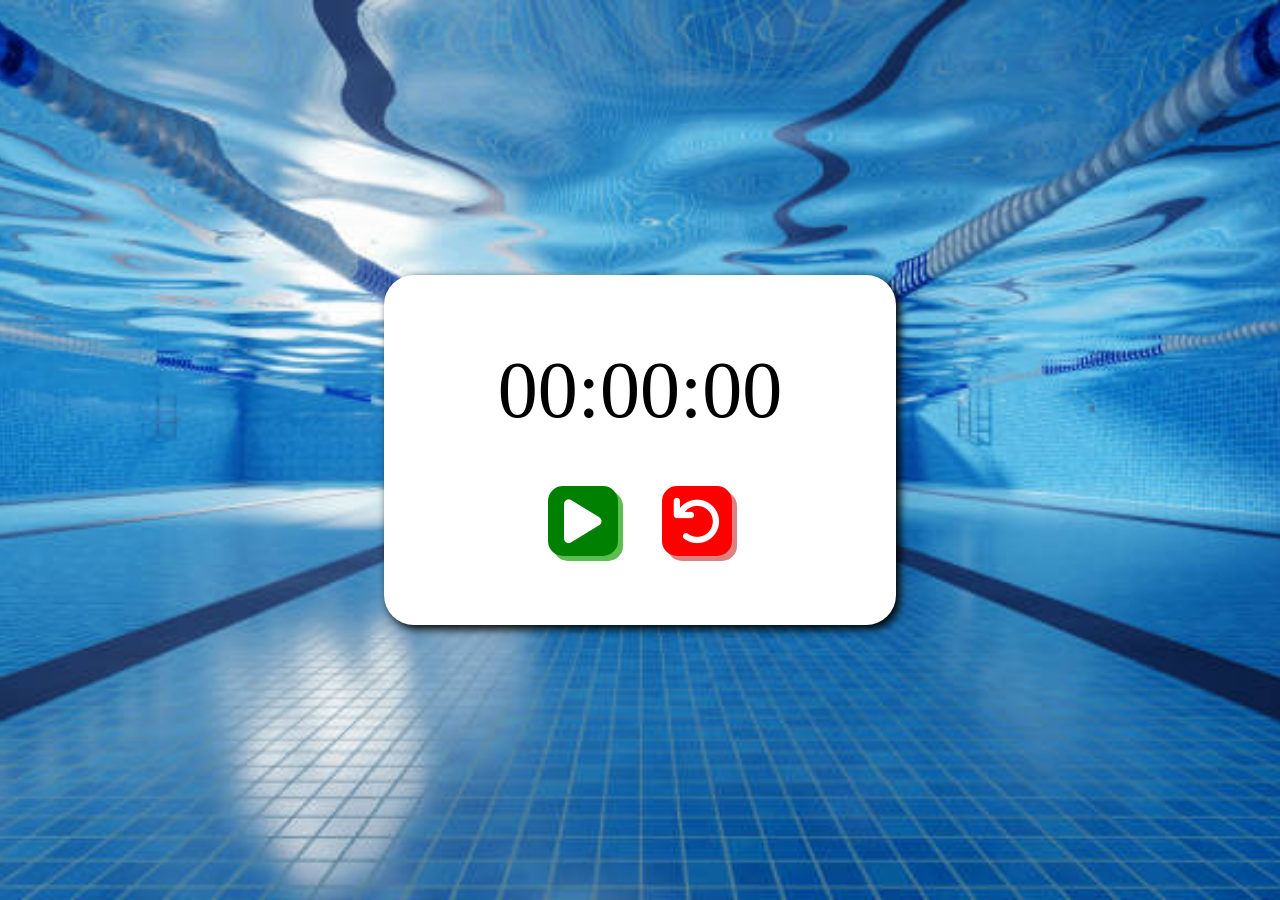
==== index.html @ 6e7a6a42 "Initial commit" ====
<!DOCTYPE html>
<html lang="en">
  <head>
    <meta charset="UTF-8" />
    <meta name="viewport" content="width=device-width, initial-scale=1.0" />
    <!-- Style Sheet -->
    <link rel="stylesheet" href="index.css" />
    <!-- Font Awsome Link -->
    <link
      rel="stylesheet"
      href="https://cdnjs.cloudflare.com/ajax/libs/font-awesome/6.0.0/css/all.min.css"
    />
    <title>Stop Watch</title>
  </head>
  <body>
    <div class="container">
      <div class="timer">00:00:00</div>
      <div class="buttons">
        <button id="start-stop-btn">
          <i class="fa-solid fa-play" id="play"></i>
        </button>
        <button id="reset-btn">
          <i class="fa-solid fa-arrow-rotate-left" id="reset"></i>
        </button>
      </div>
    </div>
    <script src="index.js"></script>
  </body>
</html>
---- index.css ----
* {
  margin: 0;
  padding: 0;
  box-sizing: border-box;
}

body {
  height: 100vh;
  background: url(img/background.png) no-repeat center center / cover;
  display: flex;
  justify-content: center;
  align-items: center;
}

.container {
  background-color: #fff;
  border-radius: 30px;
  width: 40%;
  height: 350px;
  display: flex;
  flex-direction: column;
  justify-content: center;
  align-items: center;
  gap: 50px;
  box-shadow: 4px 4px 10px;
}

.timer {
  font-size: 80px;
}

button {
  border: none;
  margin: 0 20px;
  cursor: pointer;
  background: none;
}

button i {
  font-size: 50px;
  padding: 10px;
  width: 70px;
  height: 70px;
  color: #fff;
  border-radius: 15px;
}

/* Icons Styles */
#play {
  background-color: green;
  box-shadow: 5px 5px 0px #5bbe4e;
}

#pause {
  background-color: orange;
  box-shadow: 5px 5px 0px #db8624;
}

#reset {
  background-color: red;
  box-shadow: 5px 5px 0px #dd8181;
}

/* Icons Style Once Clicked */
#play:active,
#pause:active,
#reset:active {
  transform: translate(5px, 5px);
  box-shadow: 0px 0px 0px;
}
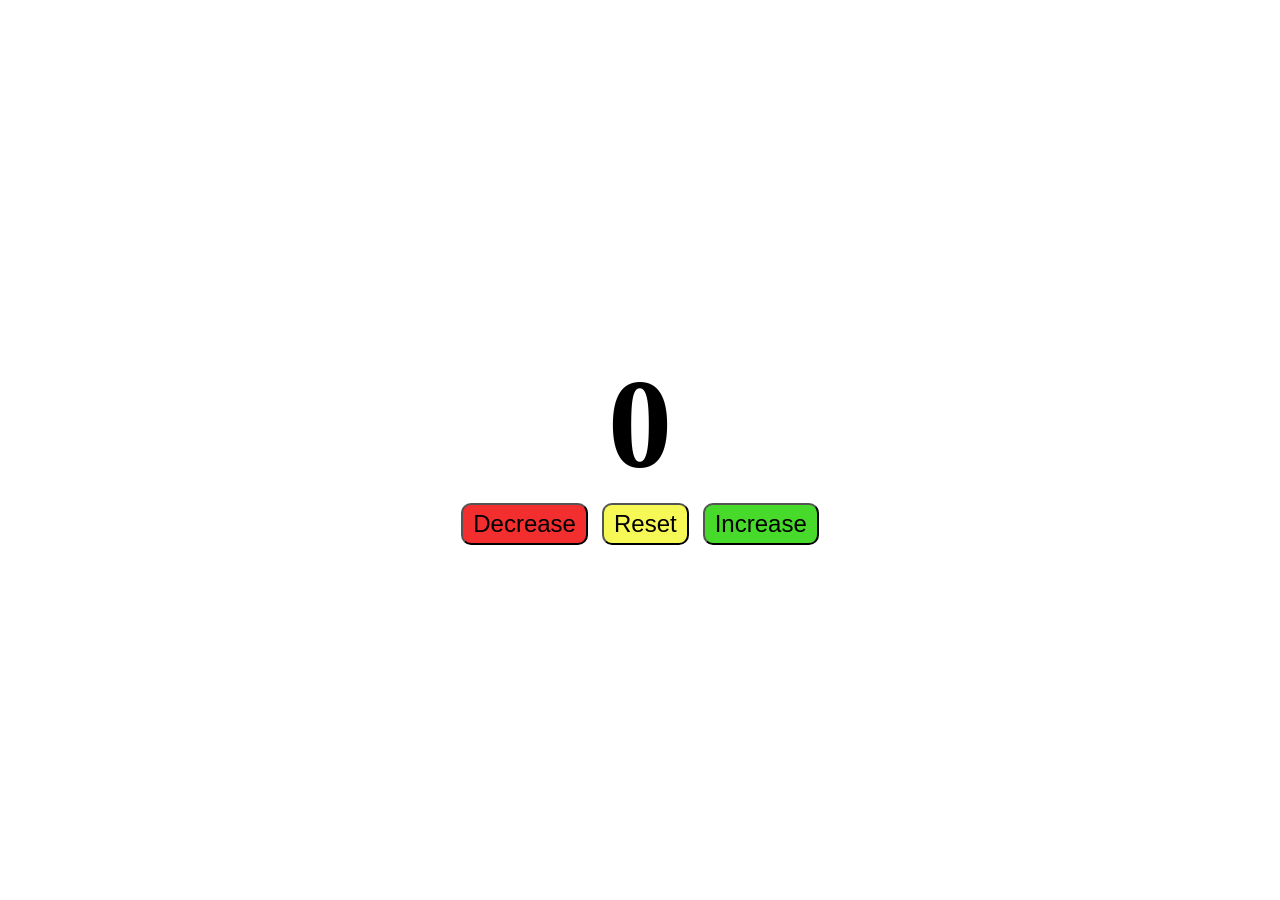
==== commit 68c007d9: "Initial commit" ====
--- a/index.html
+++ b/index.html
@@ -1,29 +1,19 @@
-<!DOCTYPE html>
+<!doctype html>
 <html lang="en">
   <head>
     <meta charset="UTF-8" />
     <meta name="viewport" content="width=device-width, initial-scale=1.0" />
-    <!-- Style Sheet -->
     <link rel="stylesheet" href="index.css" />
-    <!-- Font Awsome Link -->
-    <link
-      rel="stylesheet"
-      href="https://cdnjs.cloudflare.com/ajax/libs/font-awesome/6.0.0/css/all.min.css"
-    />
-    <title>Stop Watch</title>
+    <title>Counter</title>
   </head>
   <body>
-    <div class="container">
-      <div class="timer">00:00:00</div>
-      <div class="buttons">
-        <button id="start-stop-btn">
-          <i class="fa-solid fa-play" id="play"></i>
-        </button>
-        <button id="reset-btn">
-          <i class="fa-solid fa-arrow-rotate-left" id="reset"></i>
-        </button>
-      </div>
+    <h1 id="counter">0</h1>
+    <div class="buttons">
+      <button id="decrease">Decrease</button>
+      <button id="reset">Reset</button>
+      <button id="increase">Increase</button>
     </div>
+
     <script src="index.js"></script>
   </body>
 </html>
--- a/index.css
+++ b/index.css
@@ -1,70 +1,43 @@
-* {
+body {
   margin: 0;
-  padding: 0;
-  box-sizing: border-box;
-}
-
-body {
   height: 100vh;
-  background: url(img/background.png) no-repeat center center / cover;
-  display: flex;
-  justify-content: center;
-  align-items: center;
-}
-
-.container {
-  background-color: #fff;
-  border-radius: 30px;
-  width: 40%;
-  height: 350px;
   display: flex;
   flex-direction: column;
   justify-content: center;
   align-items: center;
-  gap: 50px;
-  box-shadow: 4px 4px 10px;
+}
+h1 {
+  font-size: 8rem;
+  margin: 0;
+}
+button {
+  font-size: 1.5rem;
+  margin: 5px;
+  padding: 5px 10px;
+  border-radius: 10px;
+  cursor: pointer;
 }
 
-.timer {
-  font-size: 80px;
+#increase {
+  background-color: rgb(71, 218, 42);
 }
 
-button {
-  border: none;
-  margin: 0 20px;
-  cursor: pointer;
-  background: none;
-}
-
-button i {
-  font-size: 50px;
-  padding: 10px;
-  width: 70px;
-  height: 70px;
-  color: #fff;
-  border-radius: 15px;
-}
-
-/* Icons Styles */
-#play {
-  background-color: green;
-  box-shadow: 5px 5px 0px #5bbe4e;
-}
-
-#pause {
-  background-color: orange;
-  box-shadow: 5px 5px 0px #db8624;
+#increase:hover {
+  background-color: rgb(61, 182, 37);
 }
 
 #reset {
-  background-color: red;
-  box-shadow: 5px 5px 0px #dd8181;
+  background-color: rgb(245, 248, 85);
 }
 
-/* Icons Style Once Clicked */
-#play:active,
-#pause:active,
-#reset:active {
-  transform: translate(5px, 5px);
-  box-shadow: 0px 0px 0px;
+#reset:hover {
+  background-color: rgb(163, 165, 55);
 }
+
+#decrease {
+  background-color: rgb(243, 46, 46);
+}
+
+#decrease:hover {
+  background-color: rgb(168, 33, 33);
+}
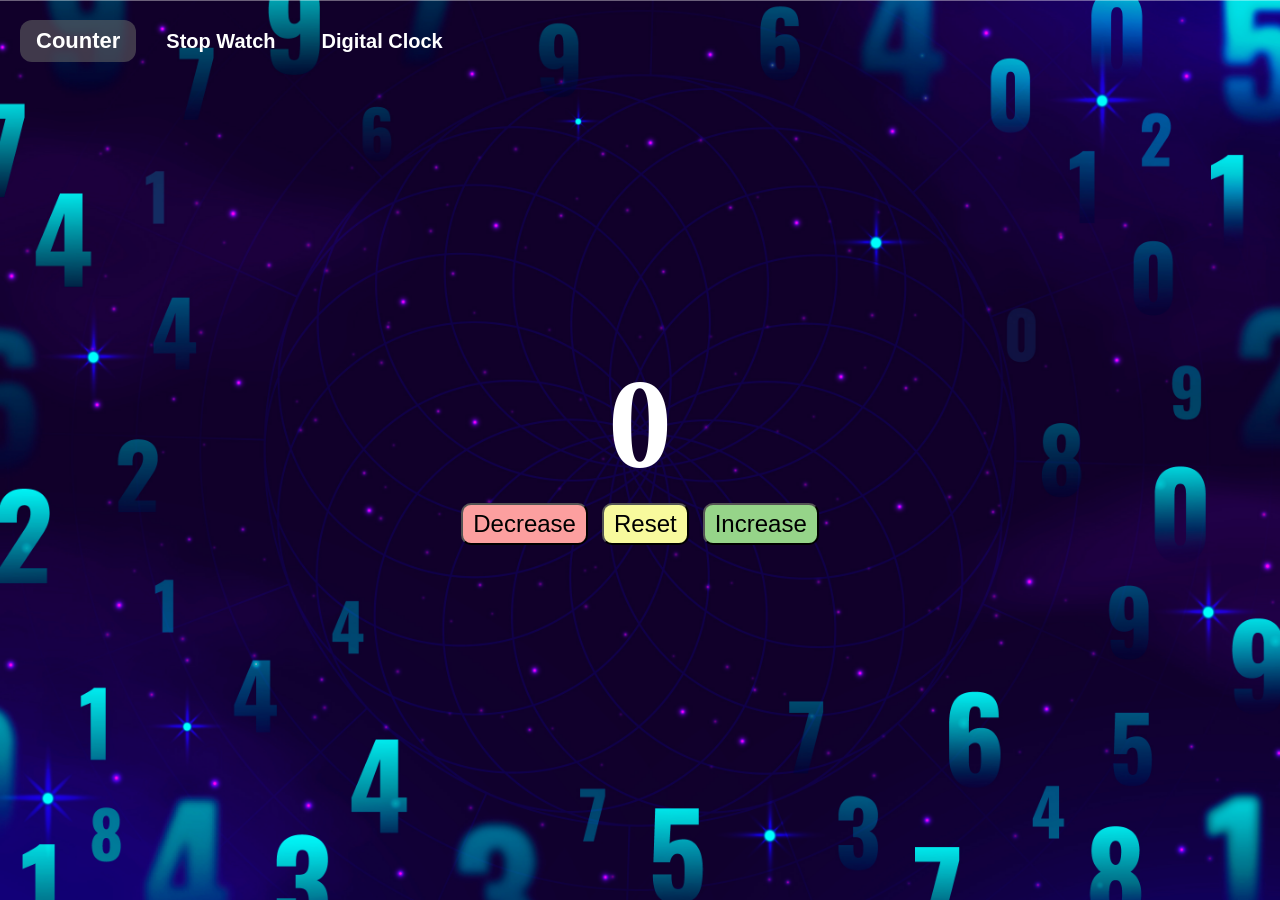
==== commit 068fa800: "Merge projects, add navigation, restructure files and enhance UI" ====
--- a/index.html
+++ b/index.html
@@ -3,17 +3,74 @@
   <head>
     <meta charset="UTF-8" />
     <meta name="viewport" content="width=device-width, initial-scale=1.0" />
+    <!-- Global Styles -->
     <link rel="stylesheet" href="index.css" />
-    <title>Counter</title>
+
+    <!-- Project Styles -->
+    <link rel="stylesheet" href="projects/counter/counter.css" />
+    <link rel="stylesheet" href="projects/stop-watch/stop-watch.css" />
+    <link rel="stylesheet" href="projects/digital-clock/digital-clock.css" />
+
+    <!-- Font Awsome Link -->
+    <link
+      rel="stylesheet"
+      href="https://cdnjs.cloudflare.com/ajax/libs/font-awesome/6.0.0/css/all.min.css"
+    />
+    <title>Time Tools</title>
   </head>
   <body>
-    <h1 id="counter">0</h1>
-    <div class="buttons">
-      <button id="decrease">Decrease</button>
-      <button id="reset">Reset</button>
-      <button id="increase">Increase</button>
+    <div class="nav-bar">
+      <button id="counter-nav-item" class="nav-item">Counter</button>
+      <button id="stop-watch-nav-item" class="nav-item">Stop Watch</button>
+      <button id="digital-clock-nav-item" class="nav-item">
+        Digital Clock
+      </button>
+    </div>
+
+    <!----------------------------- Counter ----------------------------->
+
+    <div id="counter-container" class="project-container">
+      <h1 id="counter">0</h1>
+      <div class="buttons">
+        <button id="decrease">Decrease</button>
+        <button id="reset">Reset</button>
+        <button id="increase">Increase</button>
+      </div>
+    </div>
+    <!----------------------------- Stop Watch ----------------------------->
+
+    <div id="stop-watch-container" class="project-container">
+      <div class="container">
+        <div class="timer">00:00:00</div>
+        <div class="buttons">
+          <button id="start-stop-btn">
+            <i class="fa-solid fa-play" id="play-ic"></i>
+          </button>
+          <button id="reset-btn">
+            <i class="fa-solid fa-arrow-rotate-left" id="reset-ic"></i>
+          </button>
+        </div>
+      </div>
+    </div>
+
+    <!----------------------------- Digital Clock ----------------------------->
+
+    <div id="digital-clock-container" class="project-container">
+      <div class="clock-container">
+        <h1 id="clock-display"></h1>
+        <label class="switch-container">
+          <span class="label-text">12-hour format</span>
+          <div class="switch">
+            <input type="checkbox" id="hour-format-switch" />
+            <span class="slider round"></span>
+          </div>
+        </label>
+      </div>
     </div>
 
     <script src="index.js"></script>
+    <script src="projects/counter/counter.js"></script>
+    <script src="projects/stop-watch/stop-watch.js"></script>
+    <script src="projects/digital-clock/digital-clock.js"></script>
   </body>
 </html>
--- a/index.css
+++ b/index.css
@@ -1,43 +1,38 @@
-body {
+* {
   margin: 0;
-  height: 100vh;
-  display: flex;
+  padding: 0;
+  box-sizing: border-box;
+}
+
+.nav-bar {
+  position: absolute;
+  top: 20px;
+  left: 20px;
+  z-index: 100;
+}
+
+.nav-bar button {
+  margin-right: 10px;
+  padding: 8px 16px;
+  cursor: pointer;
+  background-color: transparent;
+  border: none;
+  font-size: 20px;
+  font-weight: bold;
+  color: white;
+}
+
+.nav-bar button.active {
+  background: #63636394;
+  font-weight: bold;
+  border-radius: 12px;
+  font-size: 22px;
+}
+
+.project-container {
+  display: none;
   flex-direction: column;
   justify-content: center;
   align-items: center;
+  min-height: 100vh;
 }
-h1 {
-  font-size: 8rem;
-  margin: 0;
-}
-button {
-  font-size: 1.5rem;
-  margin: 5px;
-  padding: 5px 10px;
-  border-radius: 10px;
-  cursor: pointer;
-}
-
-#increase {
-  background-color: rgb(71, 218, 42);
-}
-
-#increase:hover {
-  background-color: rgb(61, 182, 37);
-}
-
-#reset {
-  background-color: rgb(245, 248, 85);
-}
-
-#reset:hover {
-  background-color: rgb(163, 165, 55);
-}
-
-#decrease {
-  background-color: rgb(243, 46, 46);
-}
-
-#decrease:hover {
-  background-color: rgb(168, 33, 33);
-}
--- a/projects/counter/counter.css
+++ b/projects/counter/counter.css
@@ -0,0 +1,43 @@
+#counter-container {
+  background: url(images/counter-background.png) no-repeat center center / cover;
+  color: white;
+}
+
+#counter {
+  font-size: 8rem;
+  margin: 0;
+}
+
+#increase,
+#reset,
+#decrease {
+  font-size: 1.5rem;
+  margin: 5px;
+  padding: 5px 10px;
+  border-radius: 10px;
+  cursor: pointer;
+}
+
+#increase {
+  background-color: rgb(150, 212, 137);
+}
+
+#increase:hover {
+  background-color: rgb(130, 185, 118);
+}
+
+#reset {
+  background-color: rgb(248, 250, 157);
+}
+
+#reset:hover {
+  background-color: rgb(162, 163, 99);
+}
+
+#decrease {
+  background-color: rgb(252, 159, 159);
+}
+
+#decrease:hover {
+  background-color: rgb(165, 101, 101);
+}
--- a/projects/stop-watch/stop-watch.css
+++ b/projects/stop-watch/stop-watch.css
@@ -0,0 +1,64 @@
+#stop-watch-container {
+  background: url(images/stop-watch-background.png) no-repeat center center /
+    cover;
+}
+
+.container {
+  background-color: #00000018;
+  border-radius: 30px;
+  width: 40%;
+  height: 350px;
+  display: flex;
+  flex-direction: column;
+  justify-content: center;
+  align-items: center;
+  gap: 50px;
+  box-shadow: 4px 4px 10px rgb(21, 26, 95);
+  color: white;
+}
+
+.timer {
+  font-size: 80px;
+}
+
+#start-stop-btn,
+#reset-btn {
+  border: none;
+  margin: 0 20px;
+  cursor: pointer;
+  background: none;
+}
+
+#start-stop-btn i,
+#reset-btn i {
+  font-size: 50px;
+  padding: 10px;
+  width: 70px;
+  height: 70px;
+  color: #fff;
+  border-radius: 15px;
+}
+
+/* Icons Styles */
+#play-ic {
+  background-color: green;
+  box-shadow: 5px 5px 0px #5bbe4e;
+}
+
+#pause-ic {
+  background-color: orange;
+  box-shadow: 5px 5px 0px #db8624;
+}
+
+#reset-ic {
+  background-color: red;
+  box-shadow: 5px 5px 0px #dd8181;
+}
+
+/* Icons Style Once Clicked */
+#play-ic:active,
+#pause-ic:active,
+#reset-ic:active {
+  transform: translate(5px, 5px);
+  box-shadow: 0px 0px 0px;
+}
--- a/projects/digital-clock/digital-clock.css
+++ b/projects/digital-clock/digital-clock.css
@@ -0,0 +1,67 @@
+#digital-clock-container {
+  color: white;
+  background: url(images/digital-clock-background.png) no-repeat center center / cover;
+  font-family: "Courier New", "monospace";
+}
+
+.clock-container {
+  display: flex;
+  flex-direction: column;
+  align-items: center;
+  gap: 20px;
+}
+
+#clock-display {
+  font-size: 90px;
+  margin: 0;
+}
+
+.switch-container {
+  display: flex;
+  align-items: center;
+  gap: 10px;
+  font-size: 18px;
+  cursor: pointer;
+}
+
+.switch {
+  position: relative;
+  width: 60px;
+  height: 32px;
+}
+
+.switch input {
+  opacity: 0;
+  width: 0;
+  height: 0;
+}
+
+.slider {
+  position: absolute;
+  inset: 0; /* shorthand for top left right bottom */
+  border: 2px solid white;
+  -webkit-transition: 0.4s;
+  transition: 0.4s;
+  border-radius: 34px;
+}
+
+.slider:before {
+  position: absolute;
+  content: "";
+  width: 26px;
+  height: 26px;
+  top: 1px;
+  left: 3px;
+  background-color: white;
+  -webkit-transition: 0.4s;
+  transition: 0.4s;
+  border-radius: 50%;
+}
+
+input:checked + .slider {
+  background-color: #64c2f8;
+}
+
+input:checked + .slider:before {
+  transform: translateX(25px);
+}
